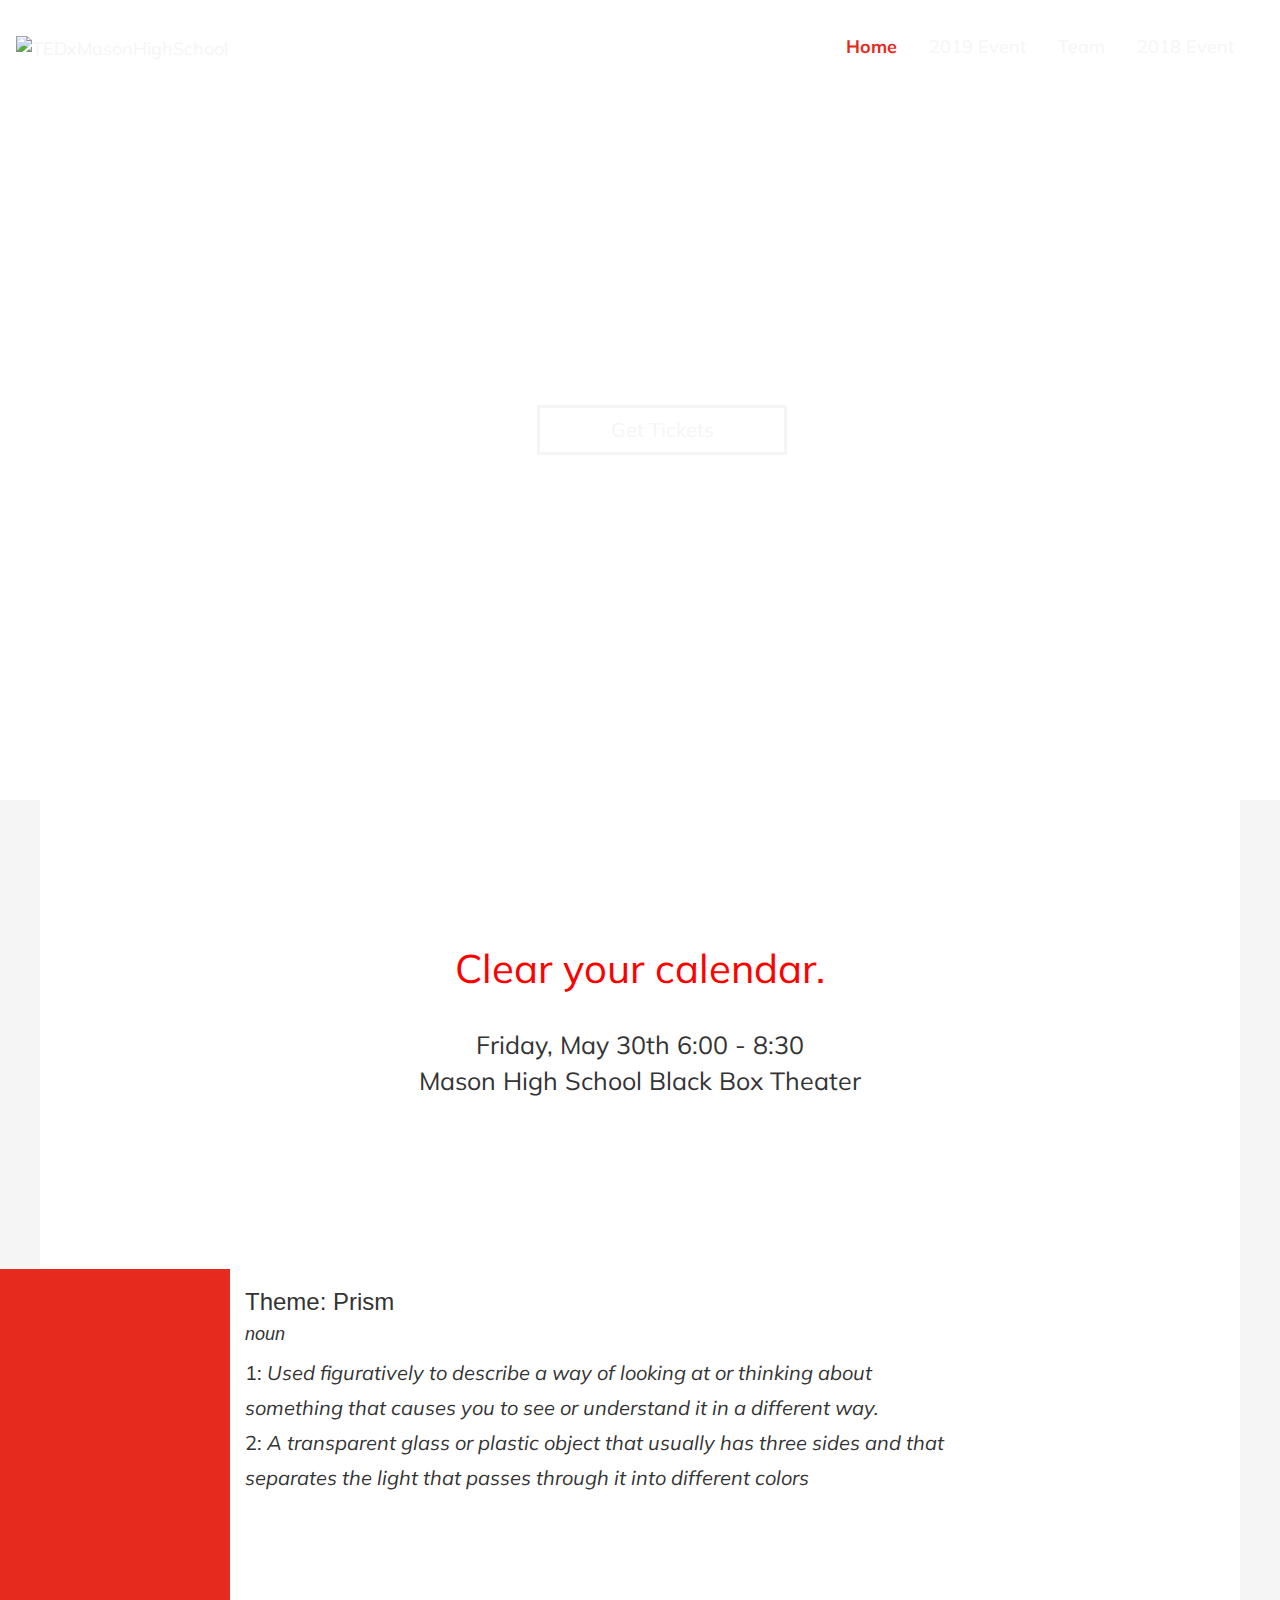
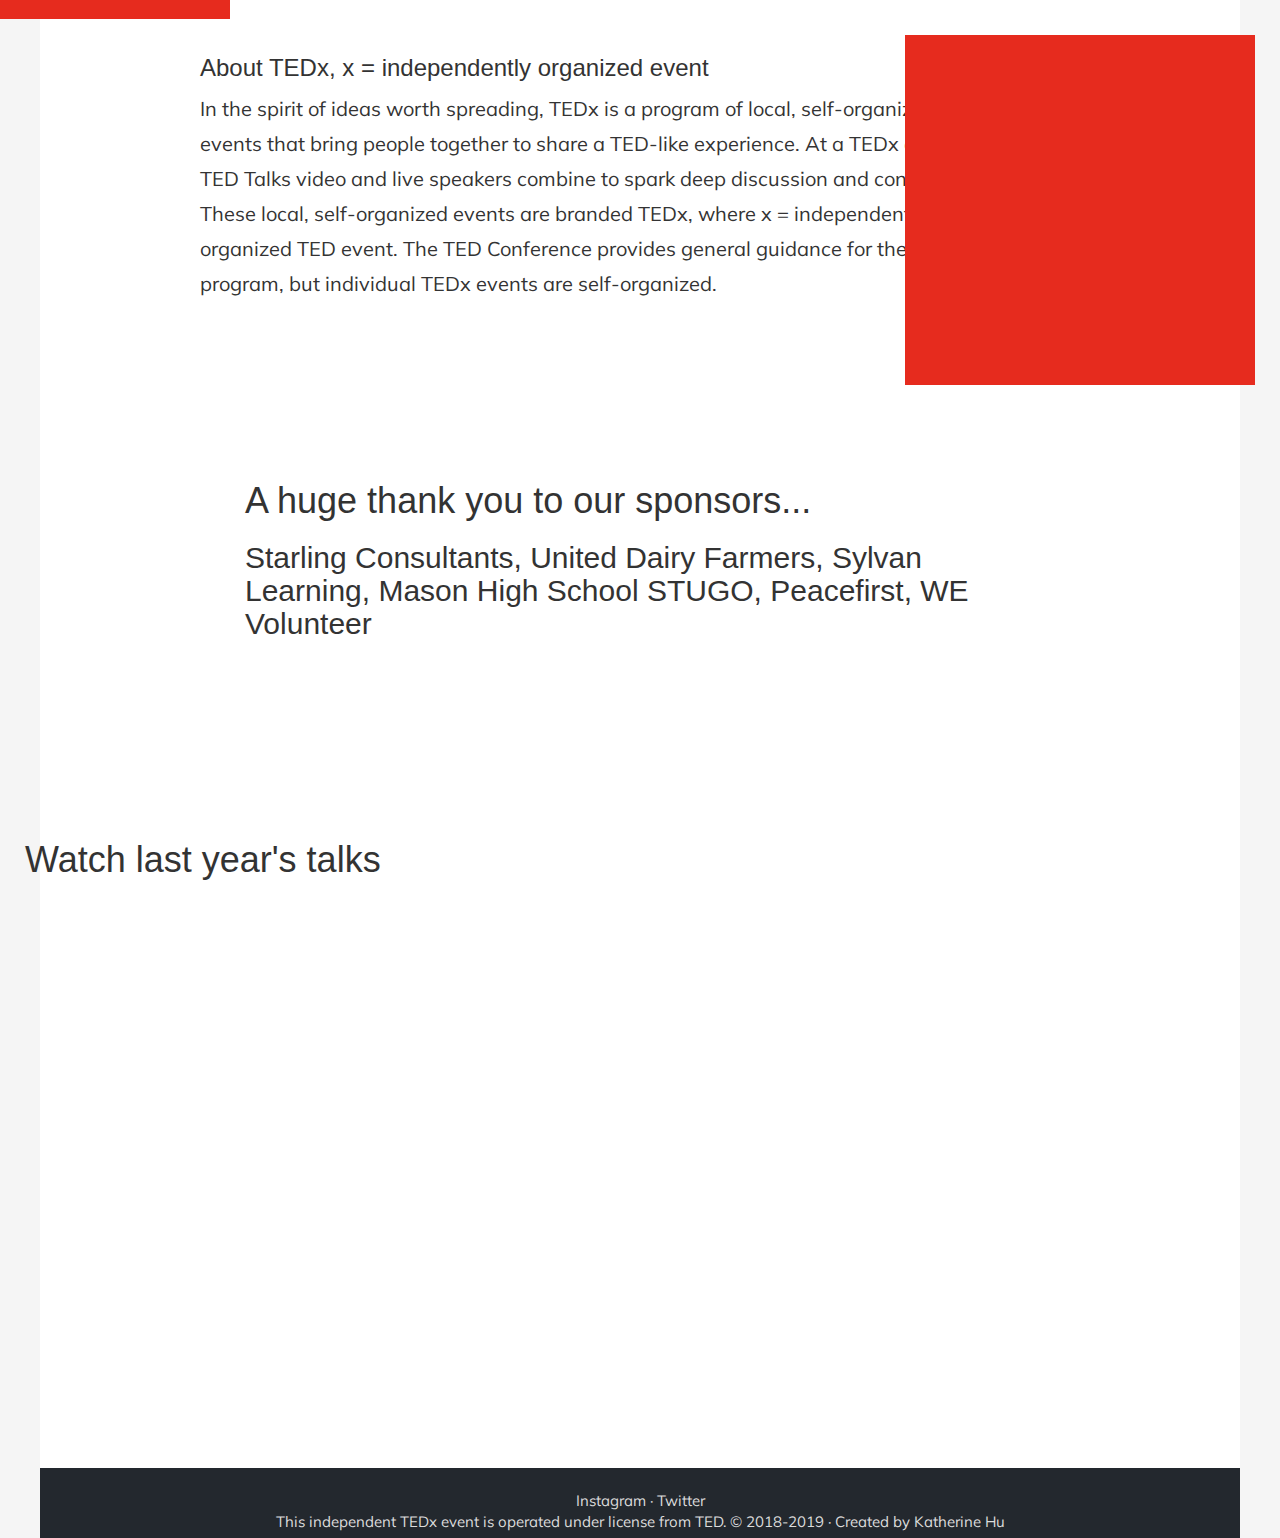
==== index.html @ f3375629 "Update index.html" ====
<!doctype html>
<html>
<head>
<style>
<link href="https://fonts.googleapis.com/css?family=Barlow&display=swap" rel="stylesheet">
</style>
<title>Tedx - Home</title>
<link rel="stylesheet" type="text/css" href="index.css">
<!-- Latest compiled and minified CSS -->
<link rel="stylesheet"
	href="https://maxcdn.bootstrapcdn.com/bootstrap/3.3.7/css/bootstrap.min.css">

<!-- jQuery library -->
<script
	src="https://ajax.googleapis.com/ajax/libs/jquery/3.1.1/jquery.min.js"></script>

<!-- Latest compiled JavaScript -->
<script
	src="https://maxcdn.bootstrapcdn.com/bootstrap/3.3.7/js/bootstrap.min.js"></script>

<!-- Bootstrap References -->
<link href="https://fonts.googleapis.com/css?family=Muli"
	rel="stylesheet">
</head>
<body>
	<header class="topBanner">
		<div class="topnav">
		<div id="Logo_div">
				<a id="Logo_link" title="TEDxMHS" href="index.html"> <img
					id="Logo_img"
					src="http://tedx.anthonygoddard.com/TEDxMasonHighSchool8.png"
					alt="TEDxMasonHighSchool" class="Logo"></a>
			</div>
      <div class="navarea">
			<a class="active" href="index.html">Home</a>
         <a href="Speakers.html">2019 Event</a> <a href="Team.html">Team</a>
			<a href="2018Event.html">2018 Event</a>
		</div>
		<div class="wrapper">
      <form action="https://www.eventbrite.com/e/tedxmasonhighschool-tickets-55738188422">
			<button class="button">Get Tickets</button>
      </form>
		</div>
        <div class = "bannerWord"></div>   
</div>
	</header>
  <div class = "borderdesign">
	<div class="container -line-bottom" >
		<div class="h1Edit" style="color: red;">Clear your calendar.</div>
		<div class="pEdit">
			Friday,
			May 30th 6:00 - 8:30
			<br> Mason High School Black Box Theater
		</div>
    	</div>

<div class="row">
			<div class="col-md-2">
        <div class="title-bar"></div>
      </div>
			<div class="col-md-10">
       <div class="h3">
	Theme: Prism
        </div>
        <h4 style = ""><i>noun</i></h4>
	  <div class="p2" style="">
           1: <i>Used figuratively to describe a way of looking at or thinking about<br>something that causes you to see or understand it in a different way.</i><br>
           2: <i>A transparent glass or plastic object that usually has three sides and that<br>separates the light that passes through it into different colors</i><br>
          </div>
			</div>
		</div>

<div class="row" style= "padding-top: 100px; padding-left: 160px">		
	<div class="col-md-10" ">
               <div class="h3">
		About TEDx, x = independently organized event
      	       </div>
		<div class="p2">
          		In the spirit of ideas worth spreading, TEDx is a program of local, self-organized<br>events that bring people together to share a TED-like experience. At a TEDx event, <br>TED Talks video and live speakers combine to spark deep discussion and connection. <br>These local, self-organized events are branded TEDx, where x = independently <br>organized TED event. The TED Conference provides general guidance for the TEDx <br>program, but individual TEDx events are self-organized. 
        	</div>
	</div>
      <div class="col-md-2">
	      	        <div class="title-bar"></div>
      </div>
      </div>
	  
<div class="container -line-bottom">

</div>
<div class="row">
	<div class="col-md-2"></div>
		<div class="col-md-8" style= "font-color: black;" >
	<h1 > A huge thank you to our sponsors...</h1>
	<h2> Starling Consultants, United Dairy Farmers, Sylvan Learning, Mason High School STUGO, Peacefirst, WE Volunteer<h2> 						     
	</div>

	<div class="col-md-2"></div>

</div>

<div class="row">
	<div class="col-md-10" style="padding-left: 80px">
	
	</div>
	
<div class="container -line-bottom">
				       </div>

  <div class = "h1" style = "align: center;"> Watch last year's talks</div>
		<iframe width = "701" height="394" style="margin: 60px;";
			src="https://www.youtube.com/embed/videoseries?list=PLR4eBtMYNE-hTtVqKCa55u1jIOIyv_rPk" frameborder="0" allow="accelerometer; autoplay; encrypted-media; gyroscope; picture-in-picture"
			allowfullscreen></iframe>

		</div>

<div class = "footer">
<br>
<a href="https://www.instagram.com/p/BtJtAAVAuds/">Instagram</a>  · <a href="https://twitter.com/tedxmasonhs?lang=en">Twitter</a> 
<br>
This independent TEDx event is operated under license from TED.
© 2018-2019 · Created by Katherine Hu  </div>
</body>
</html>
---- index.css ----
body {
font-family: 'Muli', sans-serif;
   font-size: 20px;
  }
 
hr{
 font-family: 'Muli', sans-serif;

    border: none;
    height: 4px;
    color: 23282E;
    background-color: 1D1F20;
    margin-top: 50px;
    margin-bottom: 50px;

}
hr2{
font-family: 'Muli', sans-serif;
    border: none;
    height: 4px;
    color: 23282E;
    background-color: 23282E;
    margin: 50px;
}
h1{
 font-family: 'Muli', sans-serif;
}

h3{
font-family: 'Muli', sans-serif;
  padding-top:90px;
  padding-left:40px;
  font-size: 30px;
 

}
.h1Edit {
font-family: 'Muli', sans-serif;
  font-size: 40px;
  text-align: center;
  padding-top: 80px;
 
  color: 1D1F20

}

.pEdit{
font-family: 'Muli', sans-serif;
  font-size: 25px;
  text-align: center;
  padding: 30px;
  margin-bottom: 80px;
  color: 1D1F20
}
.footer{
font-family: 'Muli', sans-serif;
  font-size: 15px;
  background-color:#23282E;
  height: 70px;
  width: 100%;
  margin-top: 60px;
  color:gainsboro;
  text-align: center;
}
a {
  color: gainsboro;
}
a:link {
  color: gainsboro;
  text-decoration: none;
}

a:visited {
  color: gainsboro;
  text-decoration: none;
}
.button{
  border-radius: 0px;
font-family: 'Muli', sans-serif;
  font-size: 20px;
  background-color: Transparent;
  width: 250px;
  height: 50px;
  border: 3px solid whitesmoke;
  color: whitesmoke;
  text-align: center;
  text-decoration: none;
  display: inline-block;
  cursor: pointer;
  position: absolute;
  top: 45%;
  }
  .wrapper {
    text-align: center;
}
  .button:hover 
{
 font-family: 'Muli', sans-serif;

  background-color:white;
  color:black;
  border:0px;
}
.navarea{
    float:right;
 font-family: 'Muli', sans-serif;

    margin-right: 30px;
}
 /* Add a black background color to the top navigation */
 .topnav {
  font-family: 'Muli', sans-serif;
     padding-top: 20px;
     overflow: hidden;
     text-decoration: none;
 }
 
 /* Style the links inside the navigation bar */
 .topnav a {
  font-family: 'Muli', sans-serif;
     float: left;
     color: whitesmoke;
     text-align: center;
     padding: 14px 16px;
     text-decoration: none;
     font-size: 18px;
font-family: 'Muli', sans-serif;
   }
 
 /* Change the color of links on hover */
 .topnav a:hover {
  font-family: 'Muli', sans-serif;
     color: red;
     text-decoration: none;

 }
 
 /* Add a color to the active/current link */
 .topnav a.active {
  
  font-family: 'Muli', sans-serif;
     color:#e62b1e;
       font-weight: bold;


 }
.img2018Logo {
    height: 210px;
    width: 210px;
    padding-left: 20px;
}
.Logo {
    height: 77px;
    width: 300px;
 }

div.polaroid {
 font-family: 'Muli', sans-serif;
  width: 250px;
  height: 250px;
  display: block;
  margin-left: auto;
  margin-right: auto;
}
.container.-line-bottom{
  position:relative;
  left: 0;
  right: 0;
  padding-top: 60px;
  padding-bottom: 60px;
  width: 100%;
  text-align: center;
}

.title-bar{
 font-family: 'Muli', sans-serif;
  margin-right: 0px;
  padding: 0px;
  content:"";
  display:block;
  position:absolute;
  height:350px;
  width:350px;
  background-color:#e62b1e;
  top:0;
  right:0;
}

.container {
  text-align: center;
}
.borderdesign{
  border-left: 40px solid whitesmoke;
  border-right: 40px solid whitesmoke;
}
* {
  box-sizing: border-box;
}
mark{
    background-color:whitesmoke;

}
mark:hover {
  background-color:#e62b1e;
}
p {
    word-break: break-all;
    white-space: normal;
font-family: 'Muli', sans-serif;
    font-size: 15px;
    text-align: center;

}
.p2 {
    word-break:normal;
    white-space: normal;
font-family: 'Muli', sans-serif;
    font-size: 20px;
    line-height: 35px;
    text-align: left;
}
.p3 {
    word-break:normal;
    white-space: normal;
font-family: 'Muli', sans-serif;
    font-size: 15px;
    line-height: 25px;
    text-align: left;
}
.p4{
    word-break: break-all;
    white-space: normal;
font-family: 'Muli', sans-serif;
    font-size: 20px;
    text-align: center;
}
.h2edit{
font-family: 'Muli', sans-serif;
    font-size: 25px;
    text-align: center;
}
.topBanner{
 font-family: 'Muli', sans-serif;
  background-size: cover;
  height: 800px;
  background-image: url("WebHeader\\khaula2.jpeg");
}
.topBannerShort{
 font-family: 'Muli', sans-serif;
  background-size: cover;
  height: 496px;
  background-attachment: fixed;
  background-position: center;
  background-repeat: no-repeat;
}
.brickback{
  background-size: cover;
  height: 800px;
  background-image: url("2019Speakers\\brick.png");
}
.row{
  margin-bottom:40px;
}
.row2{
  height: 100%;
}
.bannerWord{
  top: 30%;
  left: 45%;
  position: absolute;
  color: whitesmoke;
  font-size: 50px;
font-family: 'Muli', sans-serif;

 text-align: center;
}
.bannerWordHome{
  top: 30%;
  left:0%;
  position: absolute;
  color: whitesmoke;
  font-size: 50px;
font-family: 'Muli', sans-serif;
  text-align: left;
}

.columns.eight {
    width: 66.66667%;
}
.row2{
  display: block;
    margin: 0 auto;
    max-width: 1024px;
    overflow: hidden;
}
.profile .name {
 font-family: 'Muli', sans-serif;
    color: #e74c3c;
    font-weight: bold;
    font-size: 13pt;
    display: block;
    line-height: 110%;
    border-bottom: 1px dotted #999;
    margin-bottom: 7px;
}
.profile .bio {
 font-family: 'Muli', sans-serif;
    font-size: 11pt;
    line-height: 110%;
}

.sponsors {
 font-family: 'Muli', sans-serif;
  width: 500px;
  height: 500px;
  display: block;
  margin-left: 100px;
  margin-right: 100px; 
}



.redback{
 background-color: red;
 background-size: cover;
}
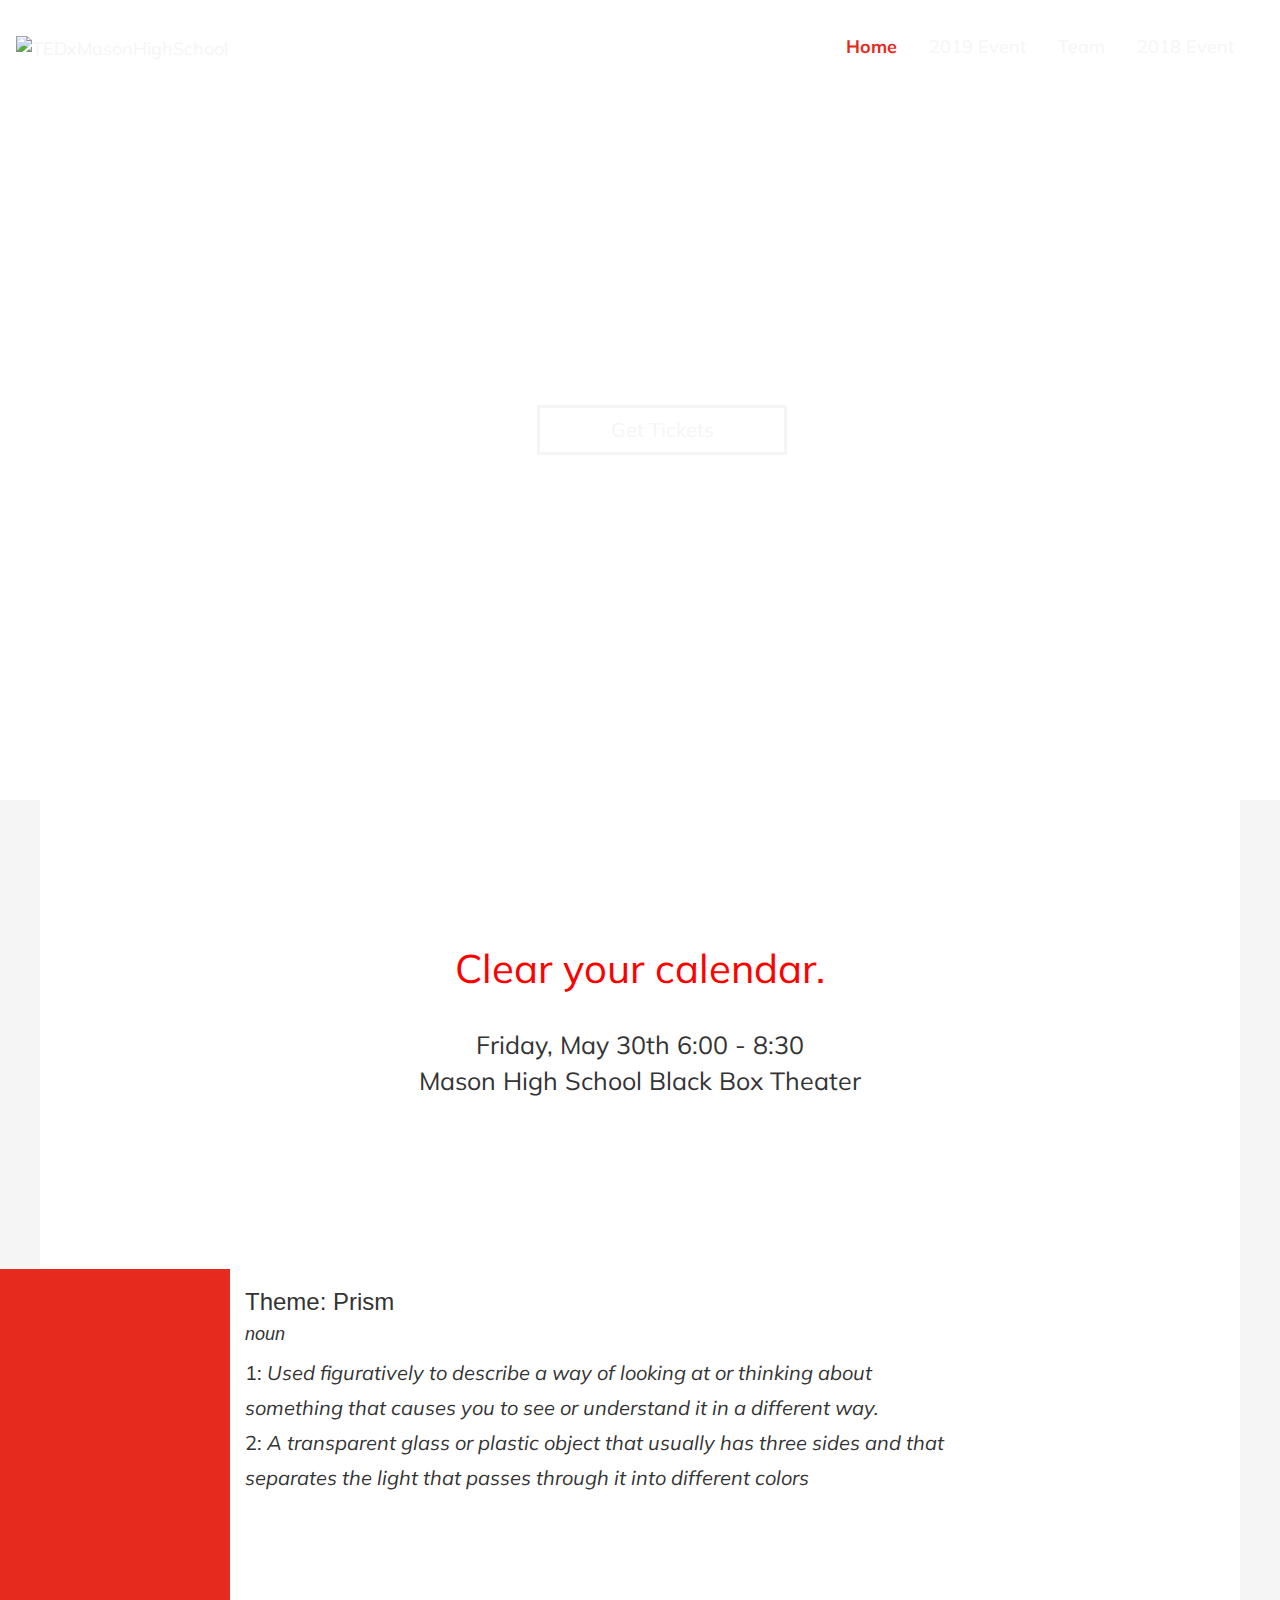
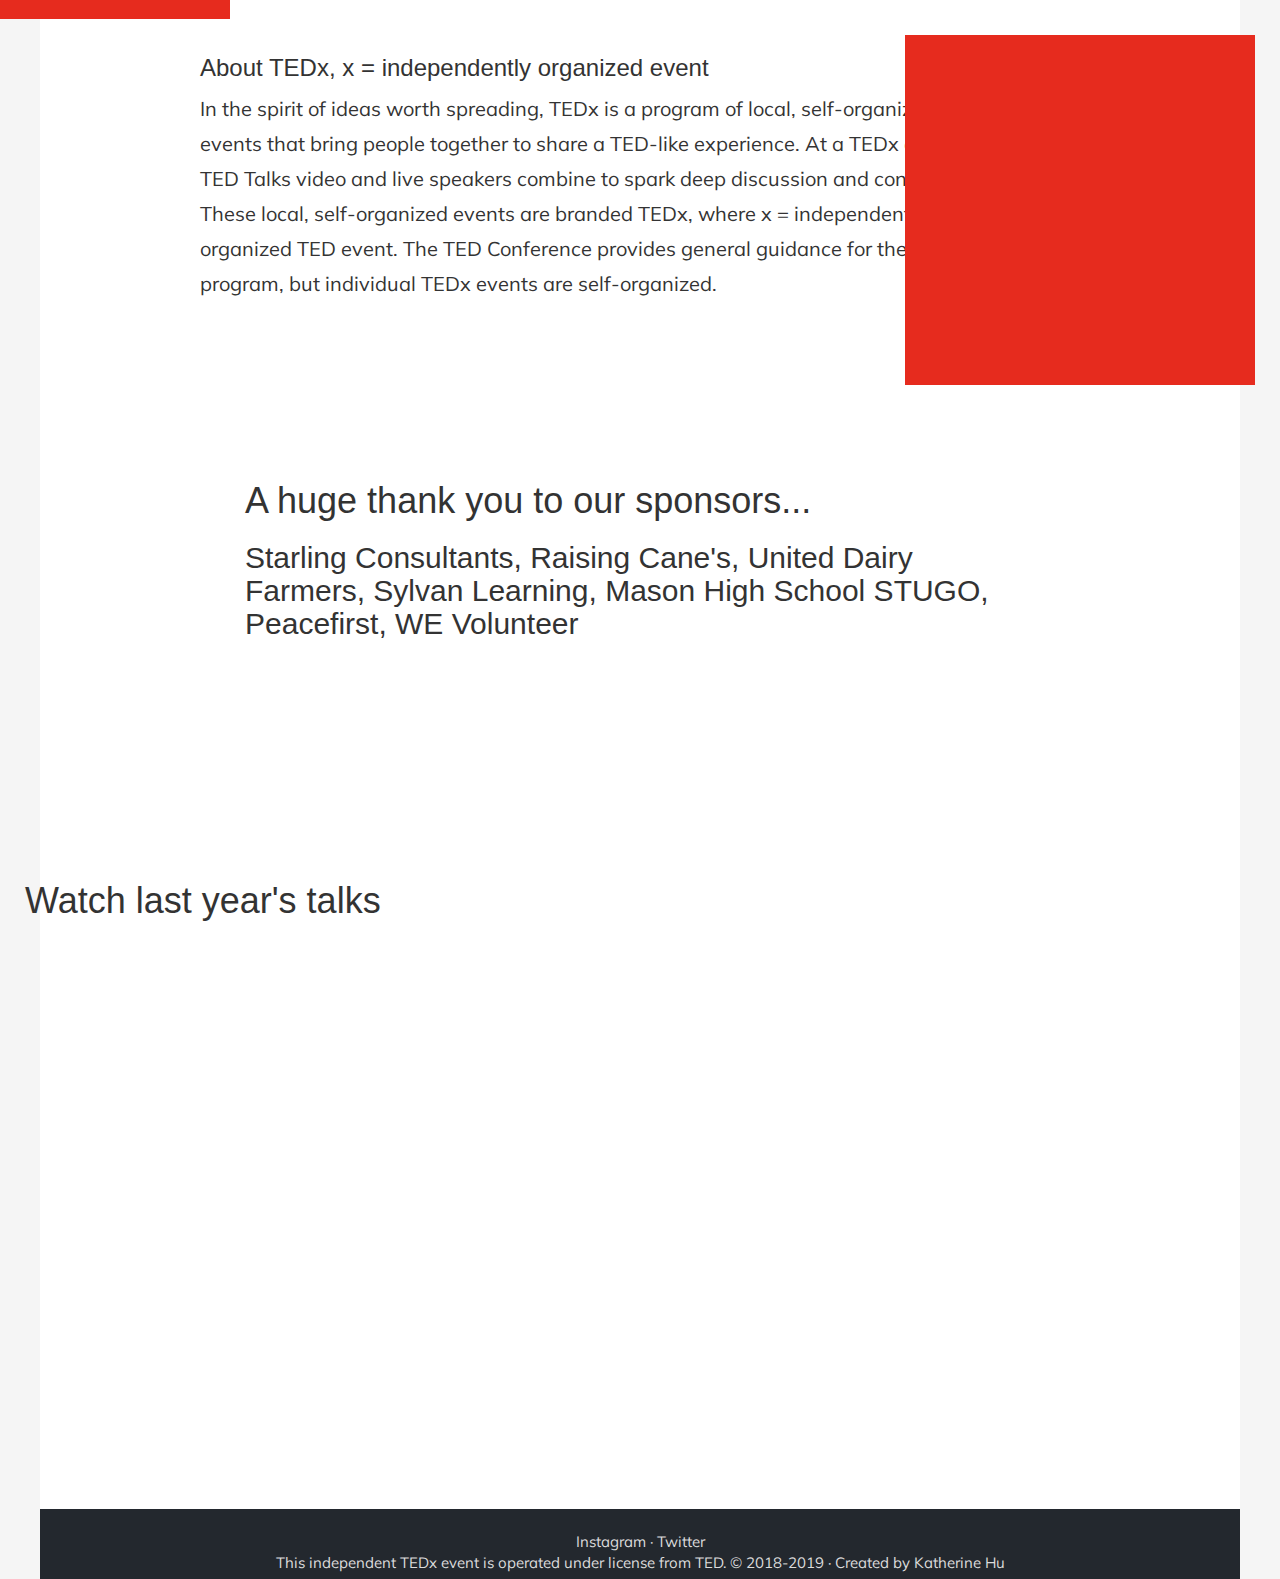
==== commit c5c215fd: "Update index.html" ====
--- a/index.html
+++ b/index.html
@@ -91,7 +91,10 @@
 	<div class="col-md-2"></div>
 		<div class="col-md-8" style= "font-color: black;" >
 	<h1 > A huge thank you to our sponsors...</h1>
-	<h2> Starling Consultants, United Dairy Farmers, Sylvan Learning, Mason High School STUGO, Peacefirst, WE Volunteer<h2> 						     
+	<h2> Starling Consultants, Raising Cane's, United Dairy Farmers, Sylvan Learning, Mason High School STUGO, Peacefirst, WE Volunteer<h2> 						     
+	</div>
+	<div class="row">
+			
 	</div>
 
 	<div class="col-md-2"></div>
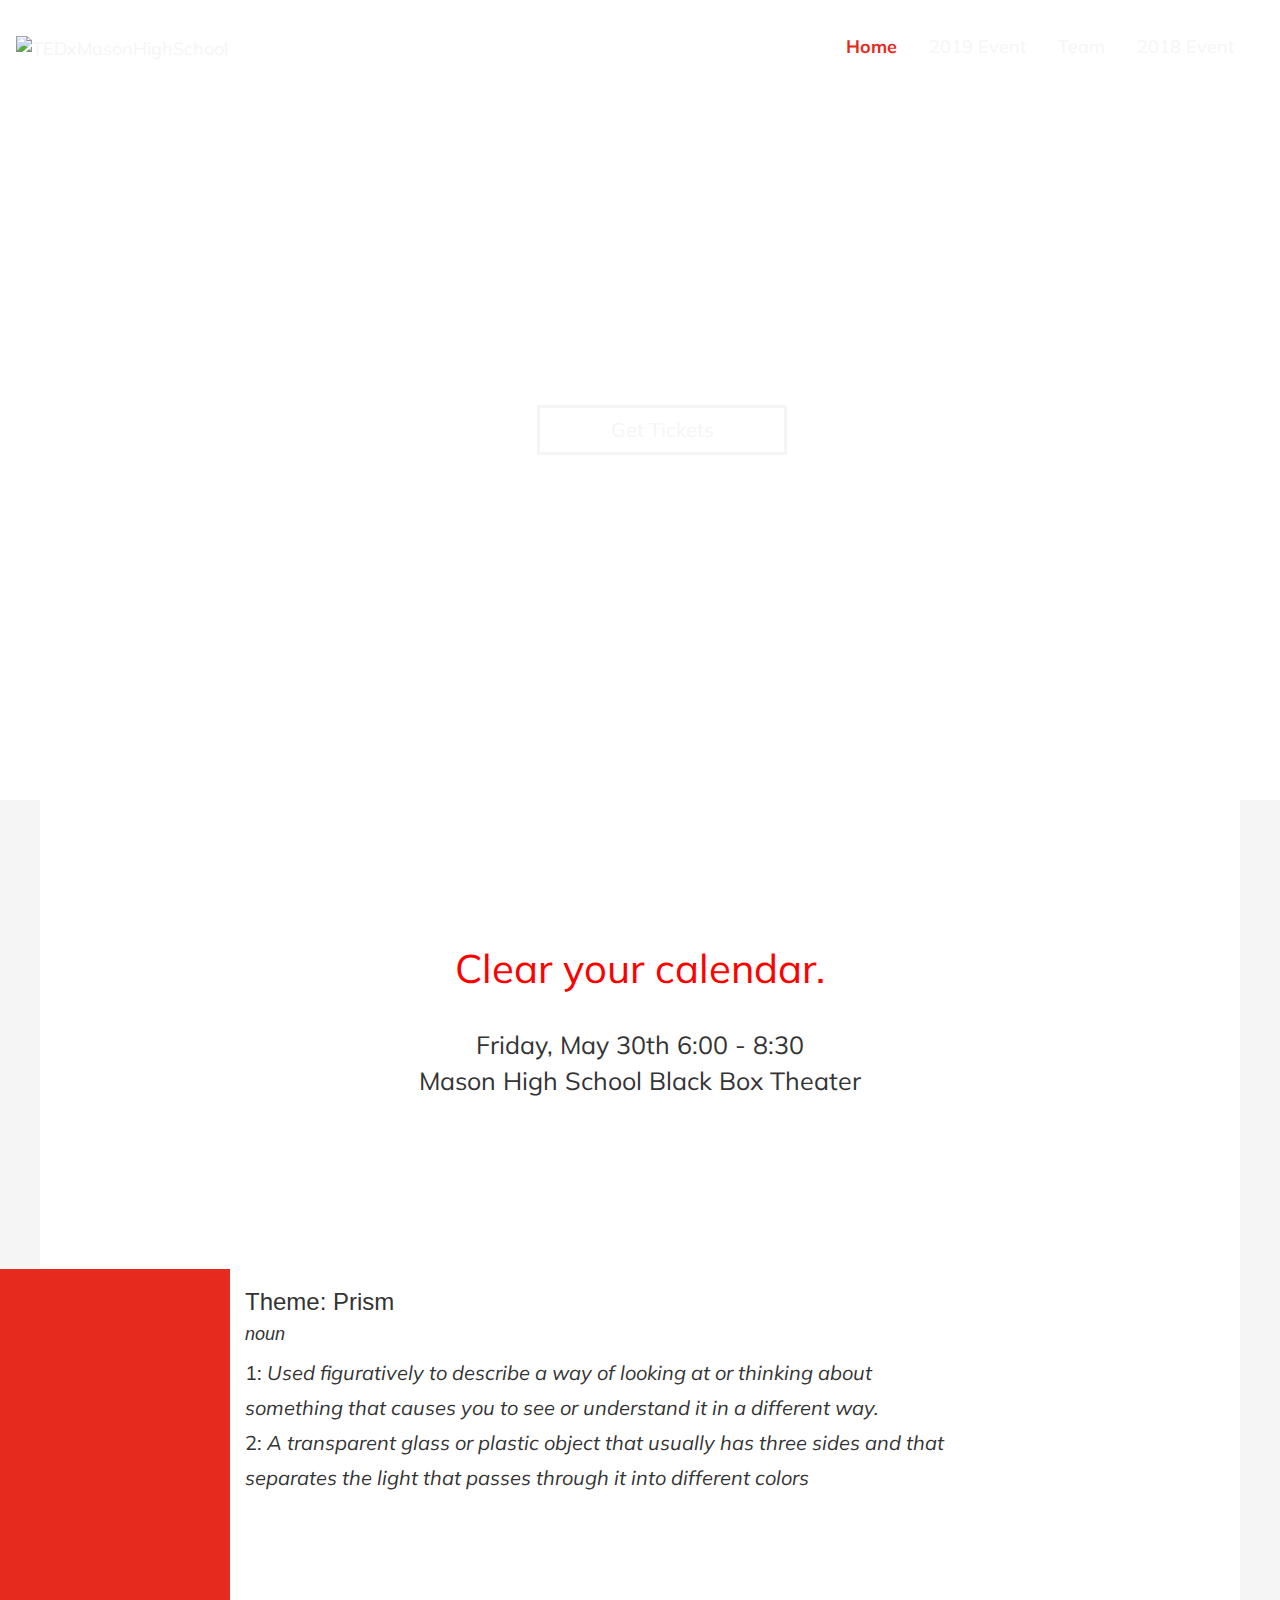
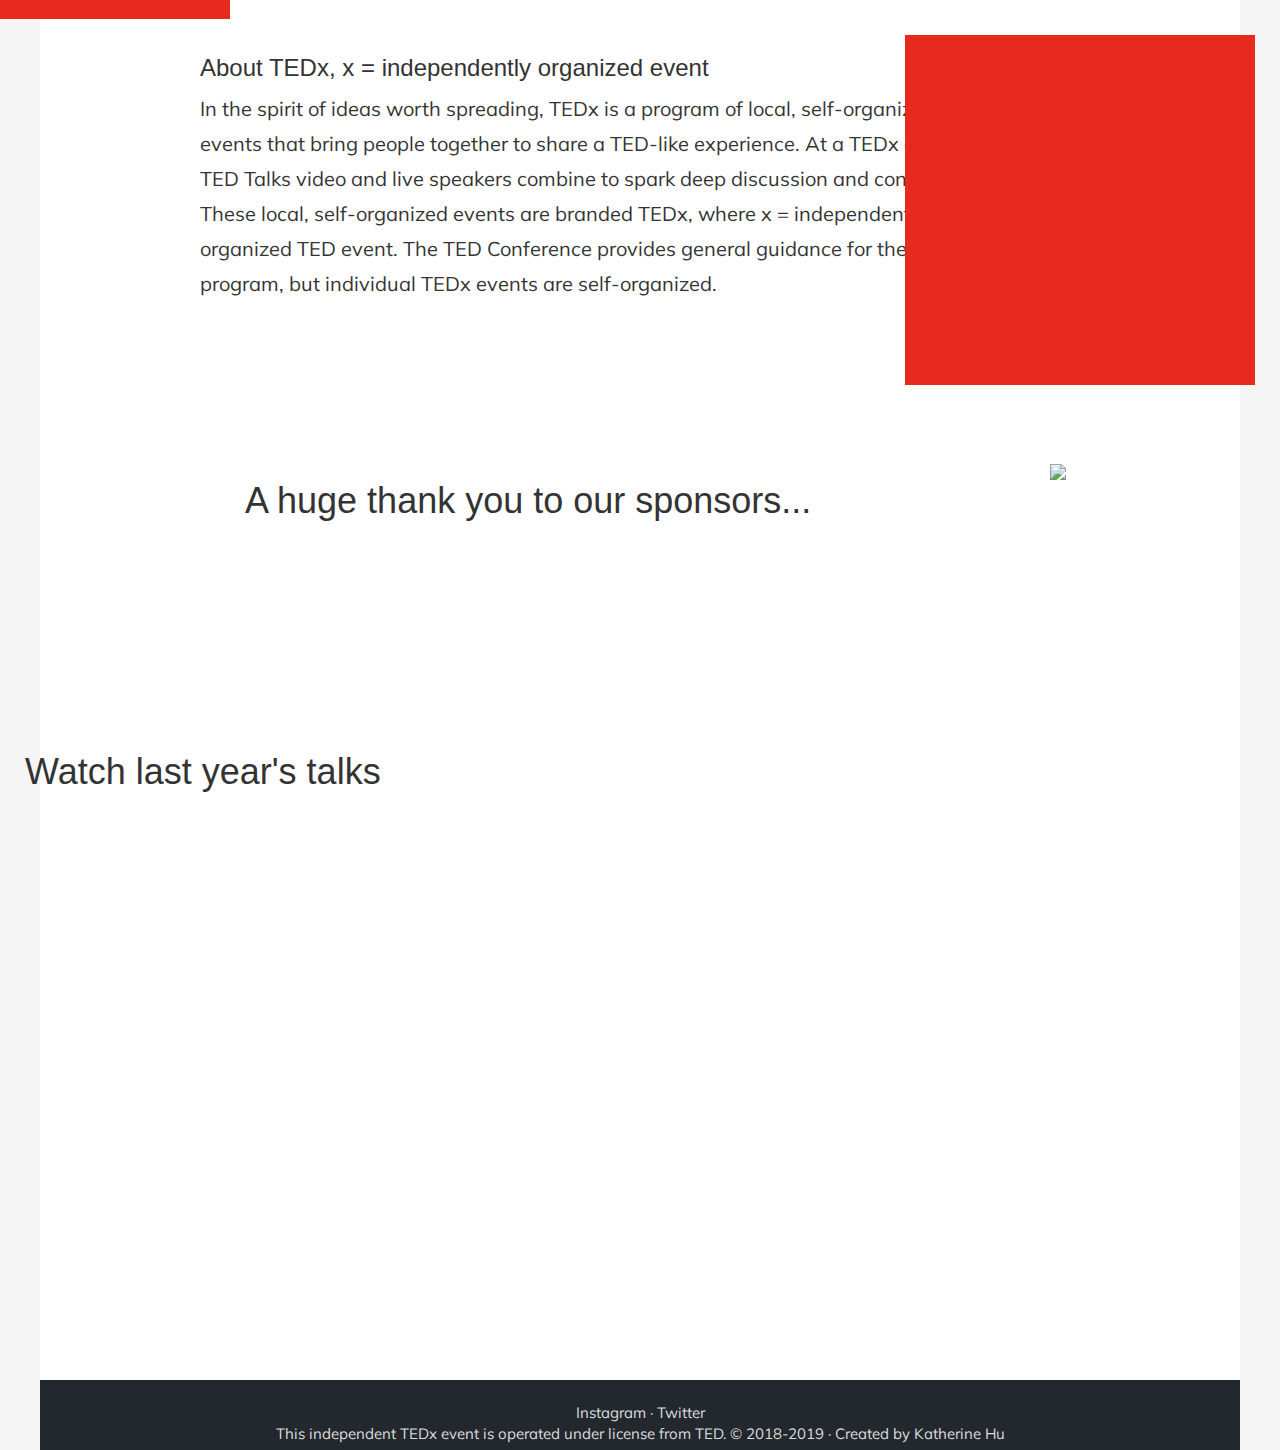
==== commit 5294170b: "Update index.html" ====
--- a/index.html
+++ b/index.html
@@ -91,10 +91,9 @@
 	<div class="col-md-2"></div>
 		<div class="col-md-8" style= "font-color: black;" >
 	<h1 > A huge thank you to our sponsors...</h1>
-	<h2> Starling Consultants, Raising Cane's, United Dairy Farmers, Sylvan Learning, Mason High School STUGO, Peacefirst, WE Volunteer<h2> 						     
 	</div>
 	<div class="row">
-			
+		<img src = "2019Speakers\\sponsors.png">	
 	</div>
 
 	<div class="col-md-2"></div>
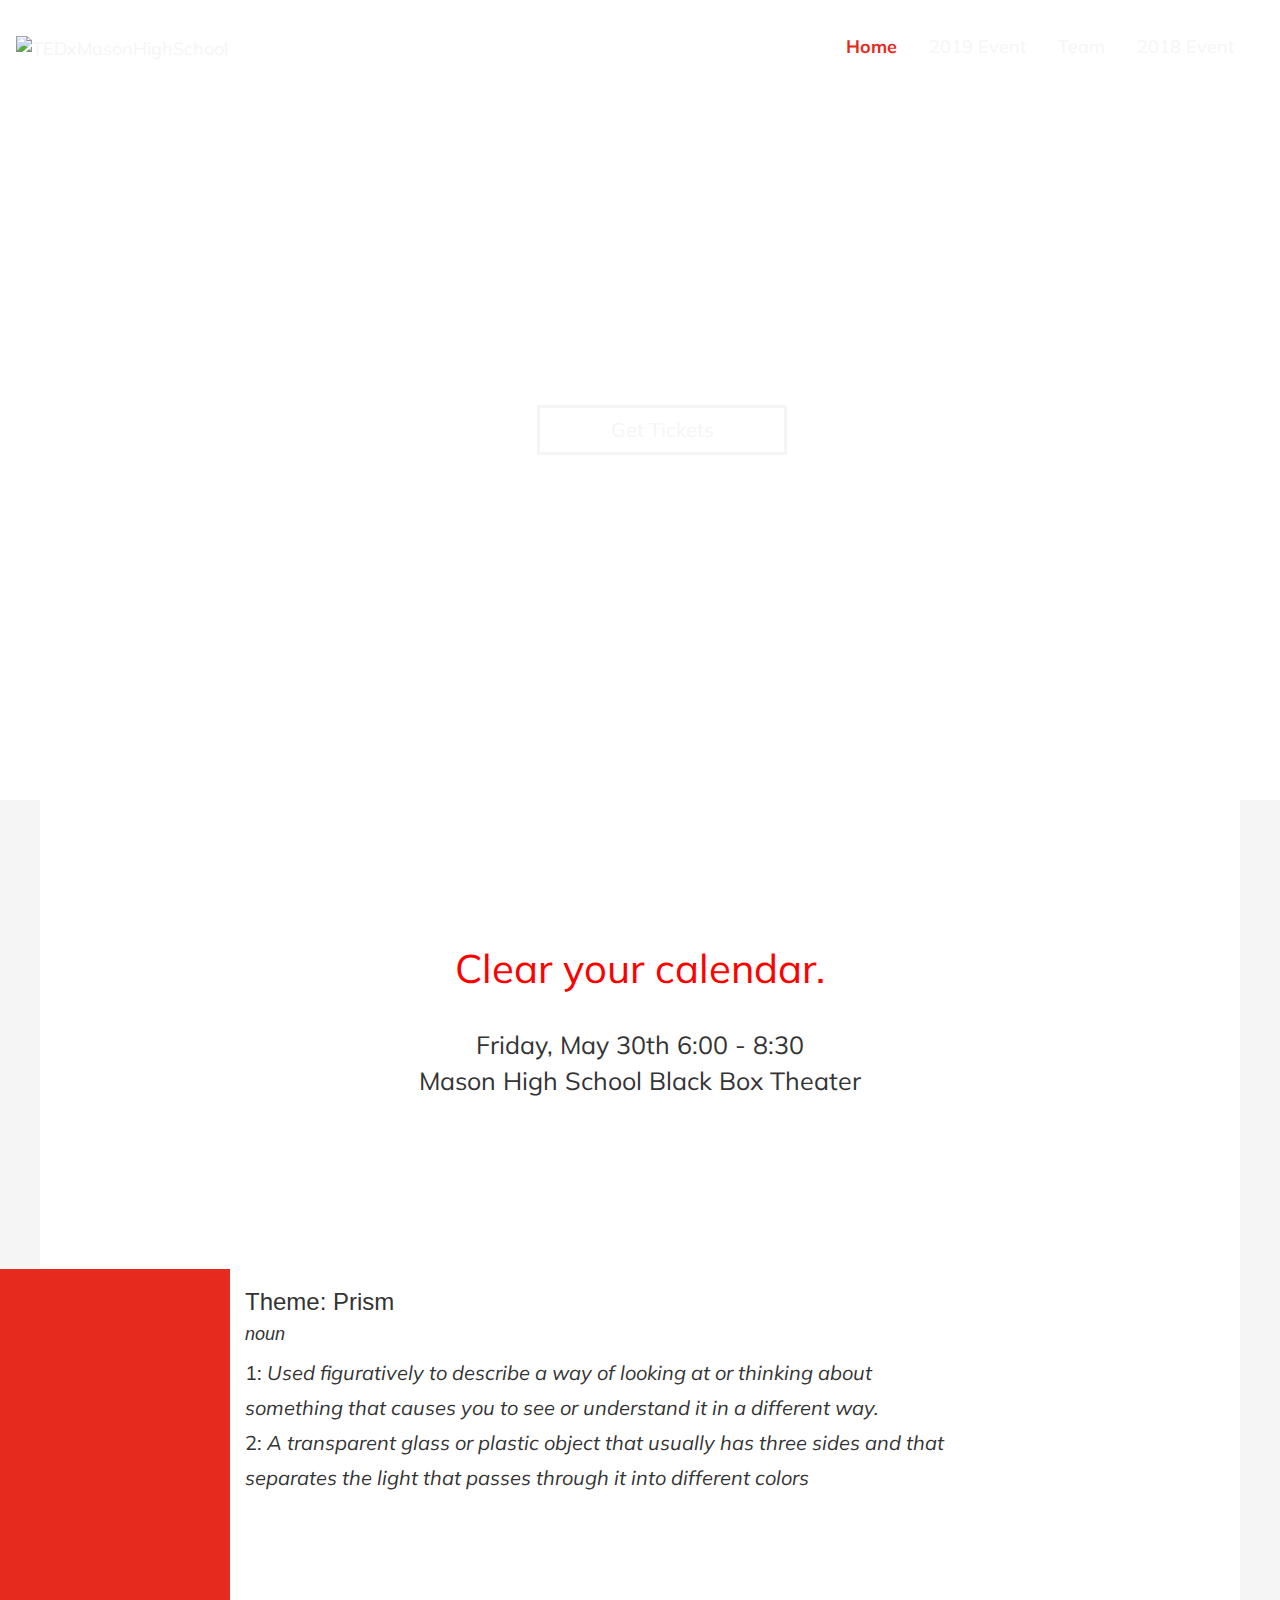
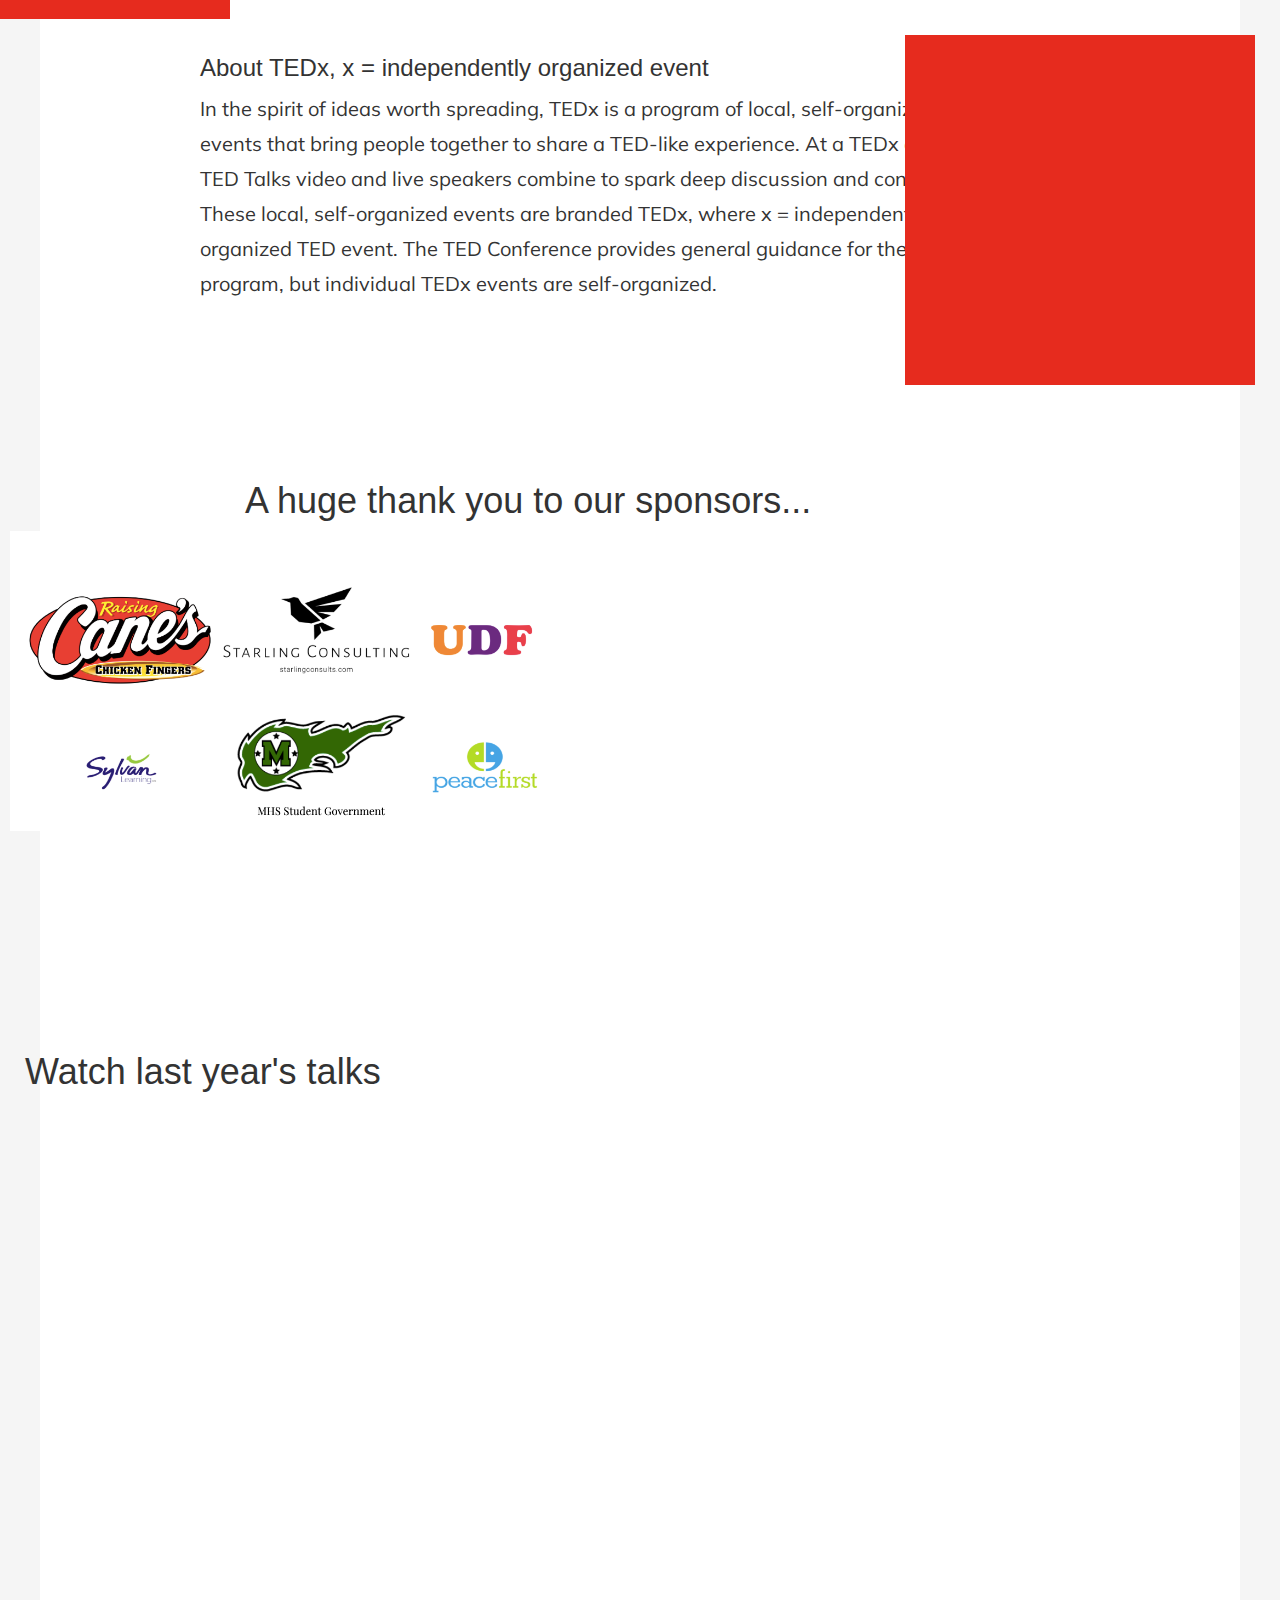
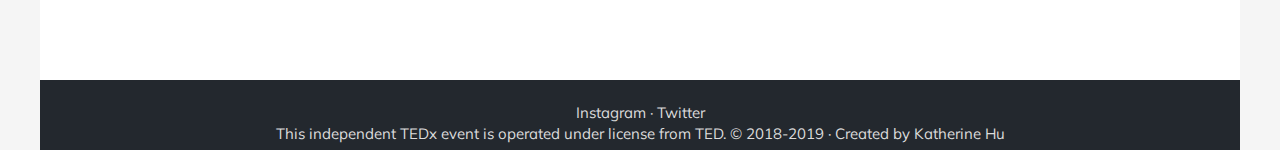
==== commit b0481abb: "Update index.html" ====
--- a/index.html
+++ b/index.html
@@ -93,8 +93,12 @@
 	<h1 > A huge thank you to our sponsors...</h1>
 	</div>
 	<div class="row">
-		<img src = "2019Speakers\\sponsors.png">	
+		<div class="sponsor">
+
+		<img src= "2019Speakers\\sponsor.png" style="height: 300px">	
 	</div>
+	</div>
+
 
 	<div class="col-md-2"></div>
 
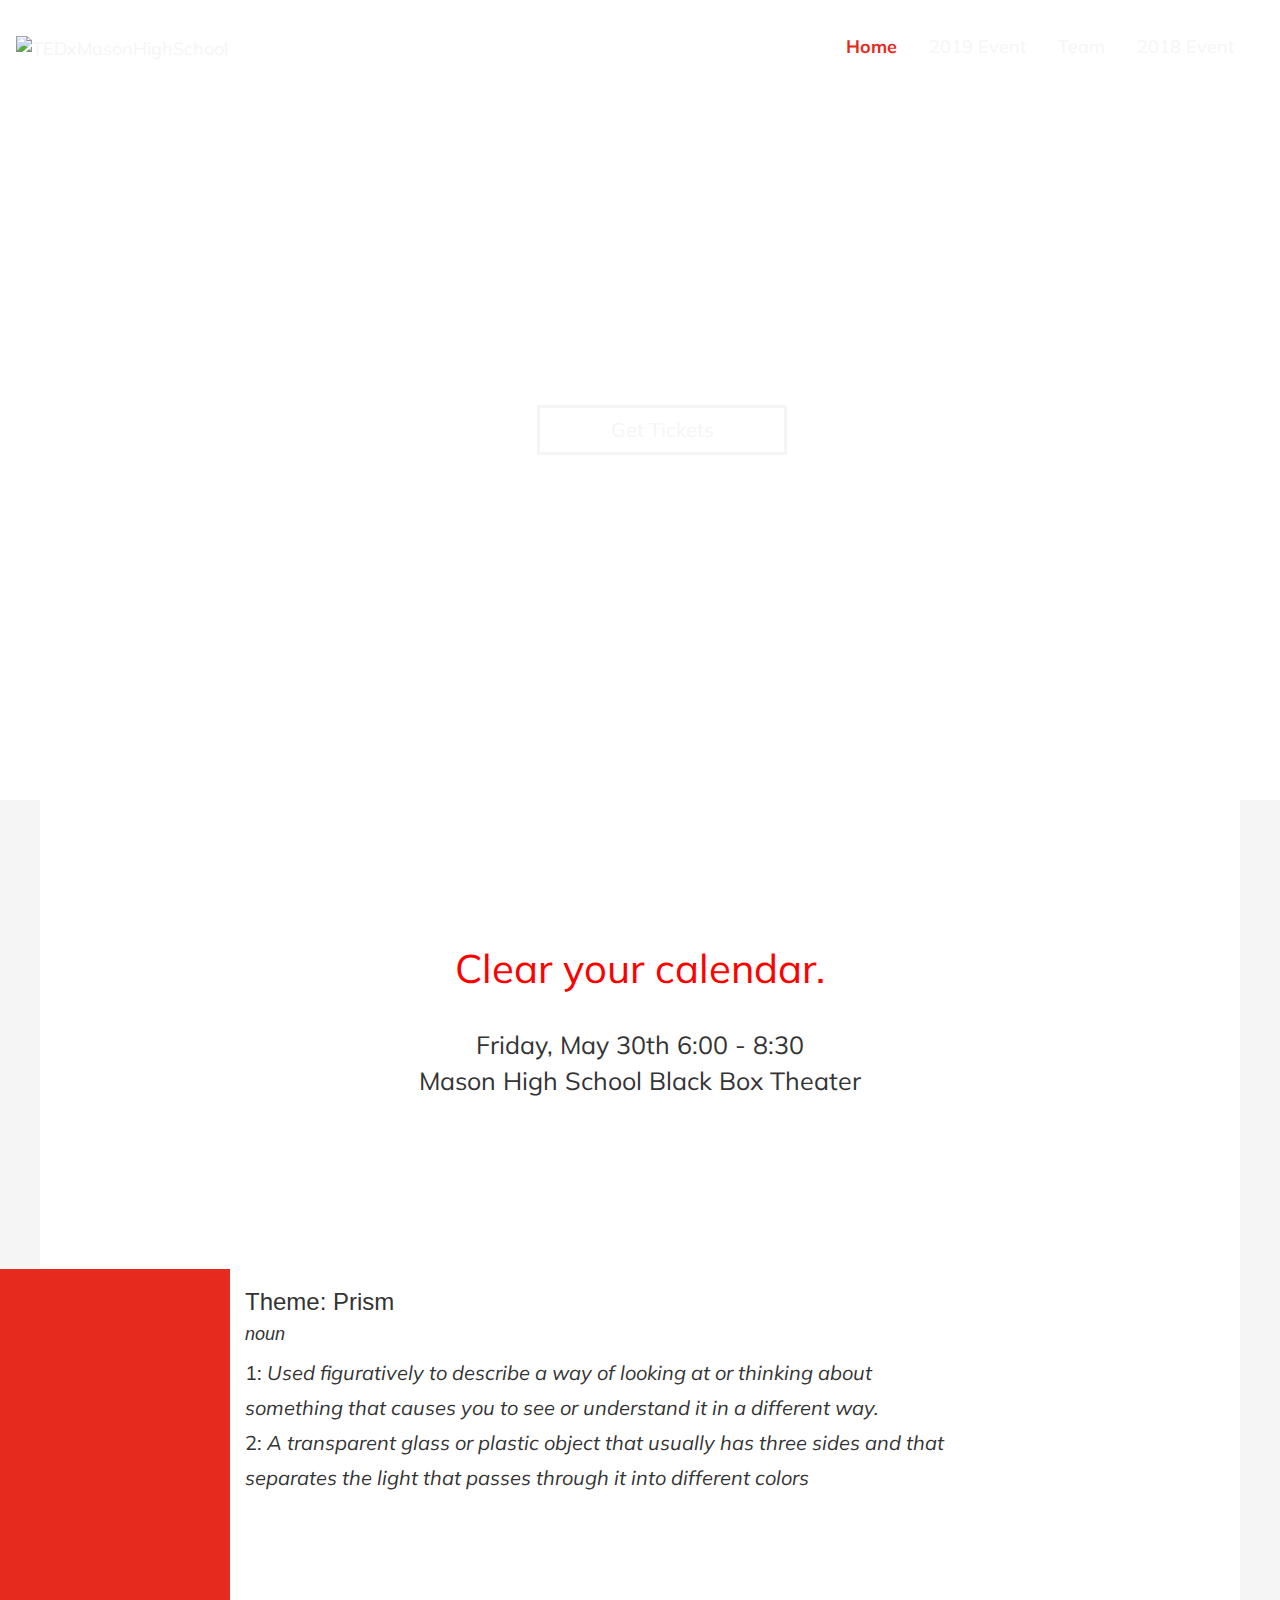
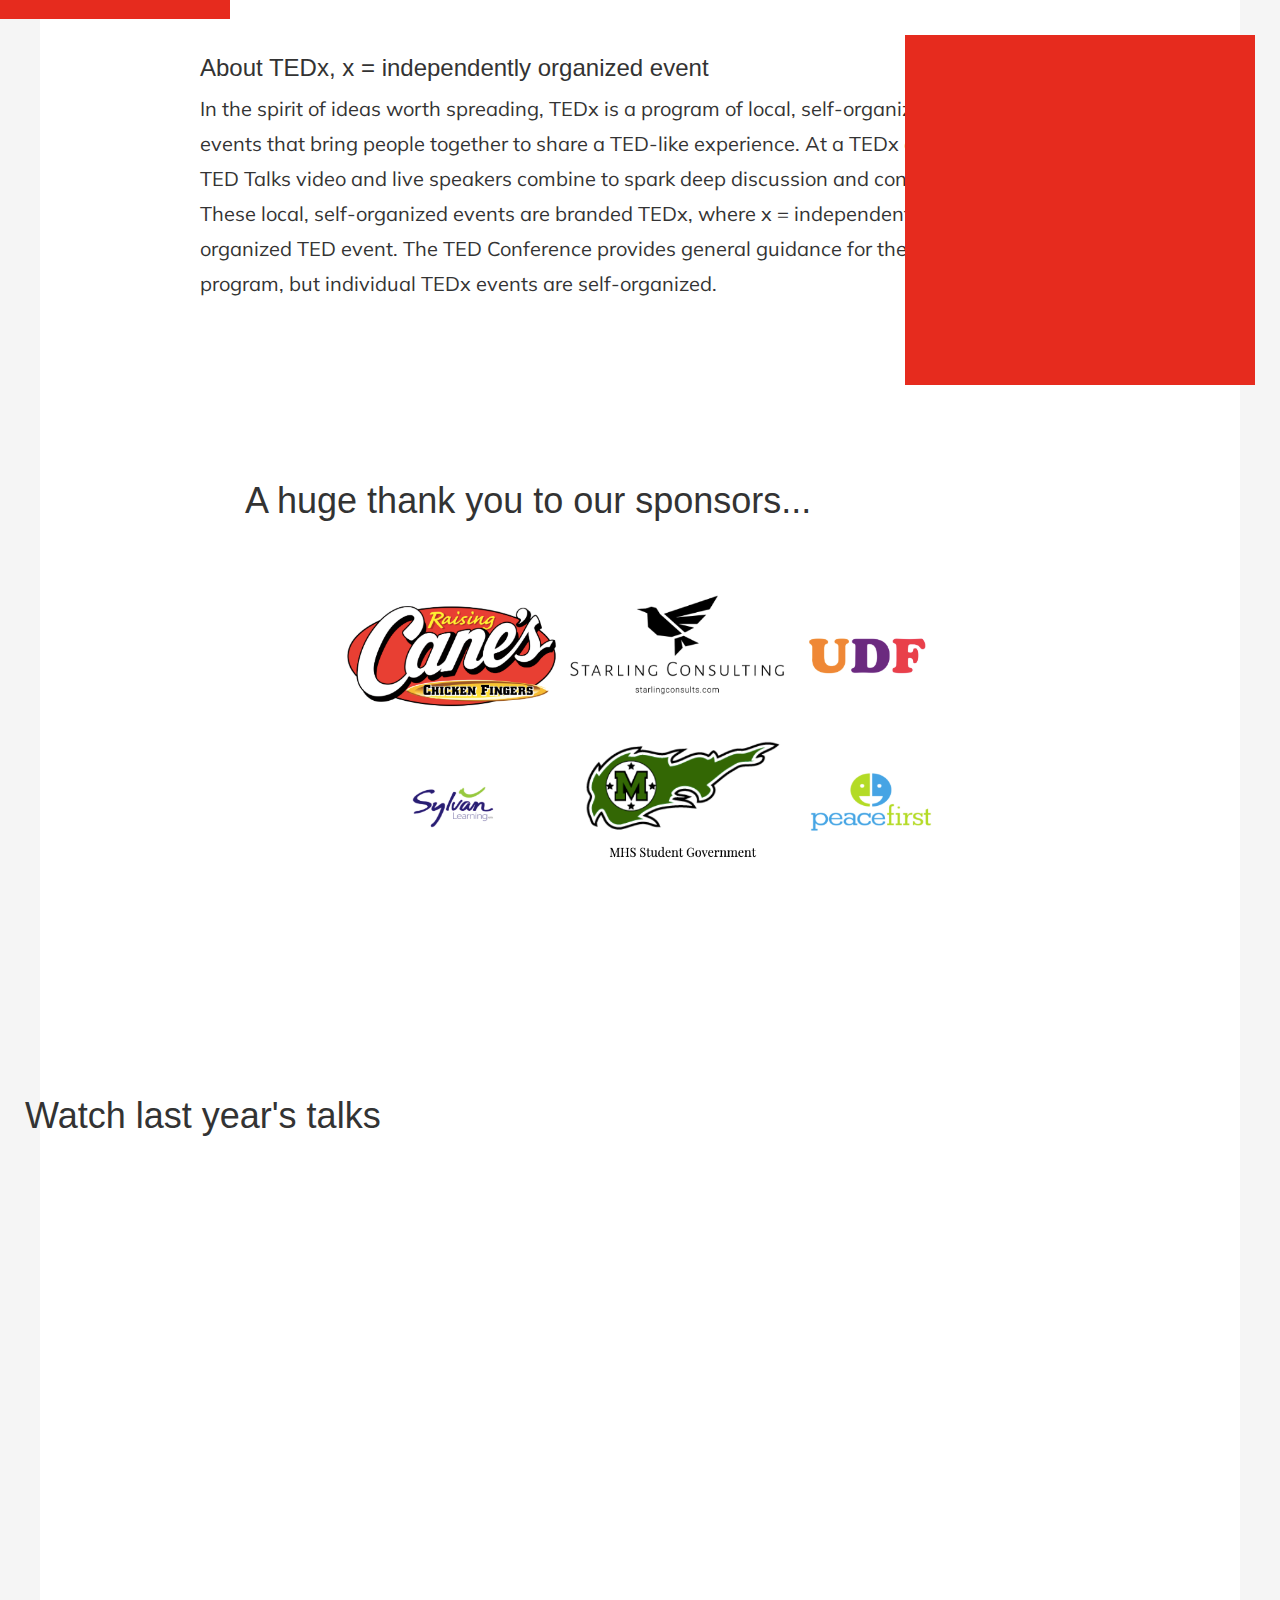
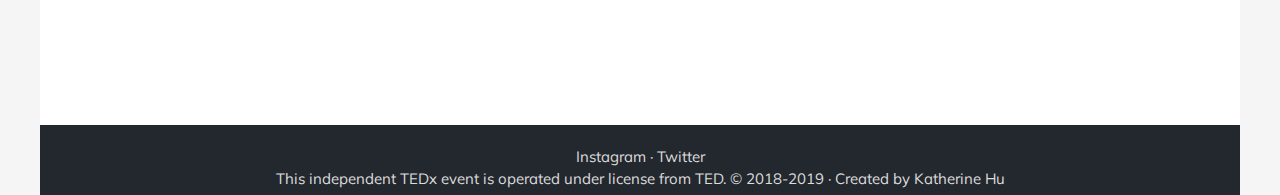
==== commit 1c3672d5: "Update index.html" ====
--- a/index.html
+++ b/index.html
@@ -95,7 +95,11 @@
 	<div class="row">
 		<div class="sponsor">
 
-		<img src= "2019Speakers\\sponsor.png" style="height: 300px">	
+		<img src= "2019Speakers\\sponsor.png" style=" 
+ display: block;
+  margin-left: auto;
+  margin-right: auto;
+  width: 50%;">	
 	</div>
 	</div>
 
--- a/index.css
+++ b/index.css
@@ -316,6 +316,10 @@
   display: block;
   margin-left: 100px;
   margin-right: 100px; 
+ display: block;
+  margin-left: auto;
+  margin-right: auto;
+  width: 50%;
 }
 
 
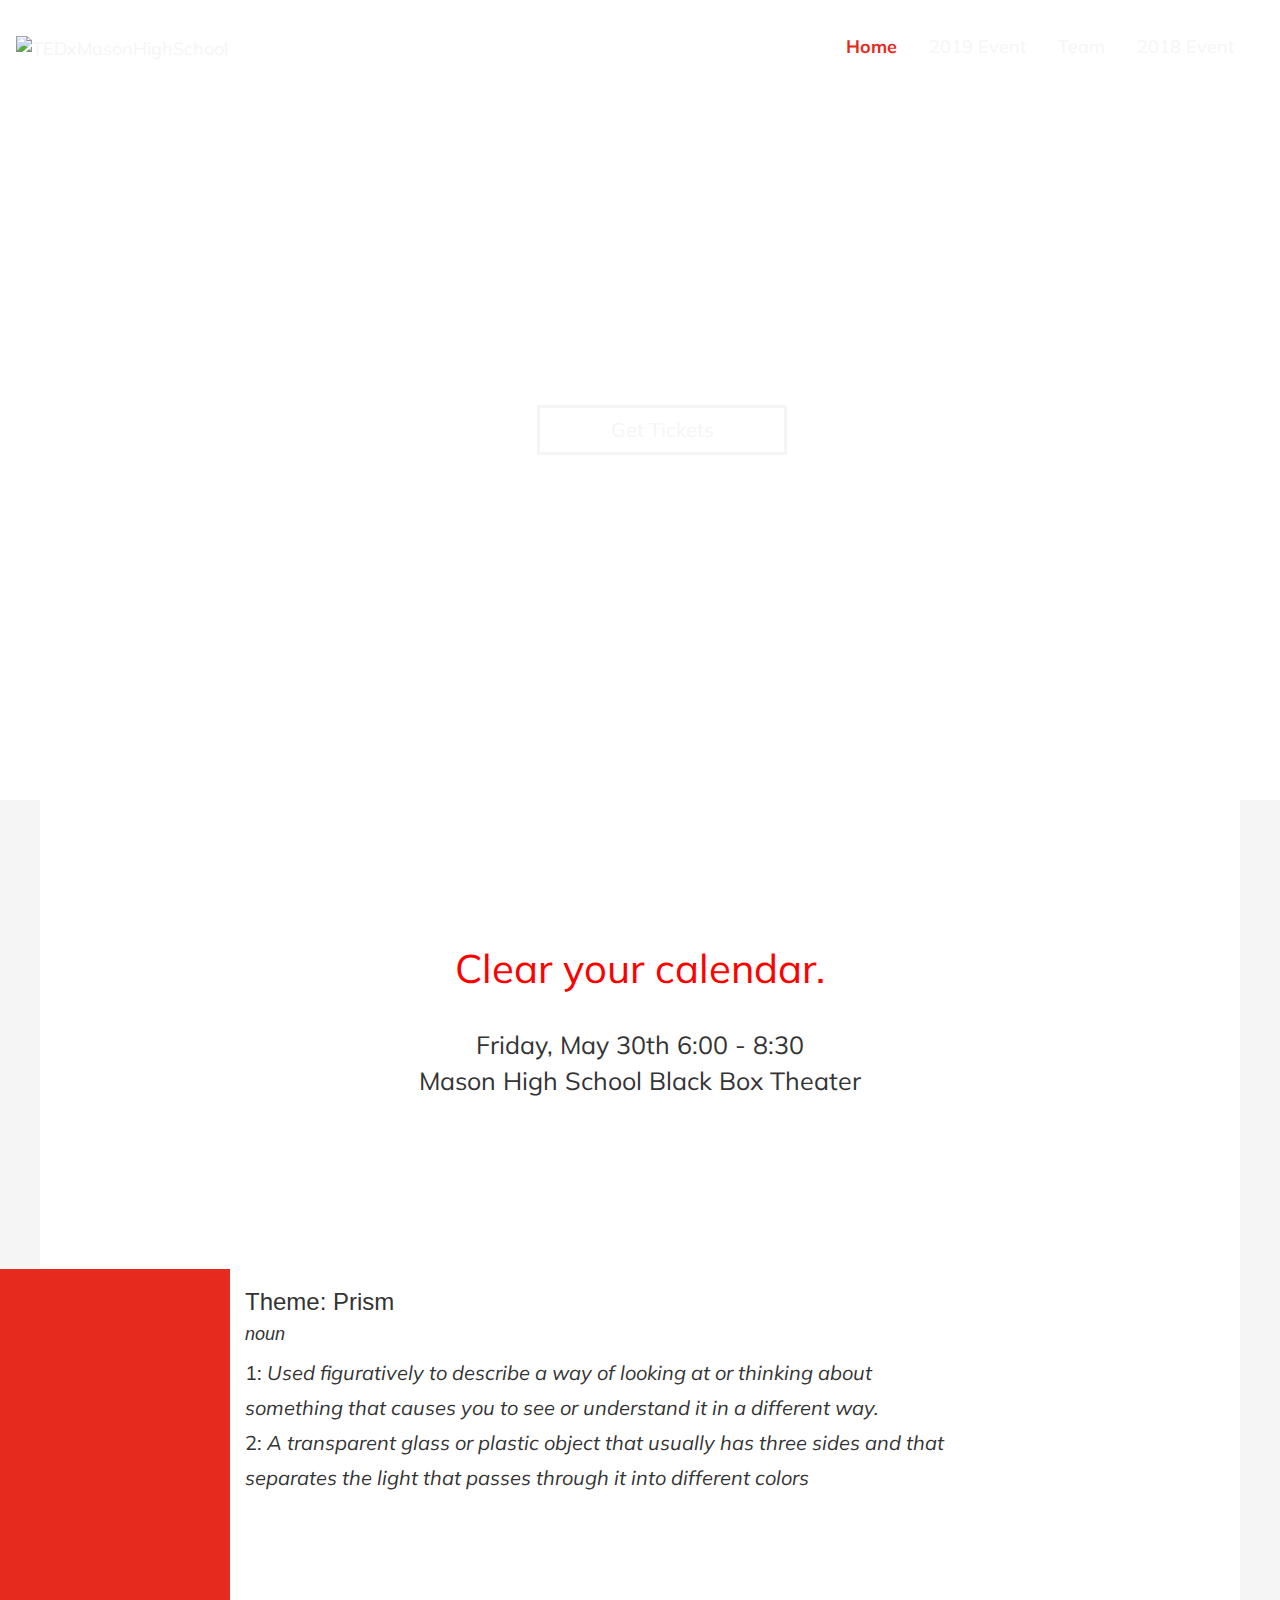
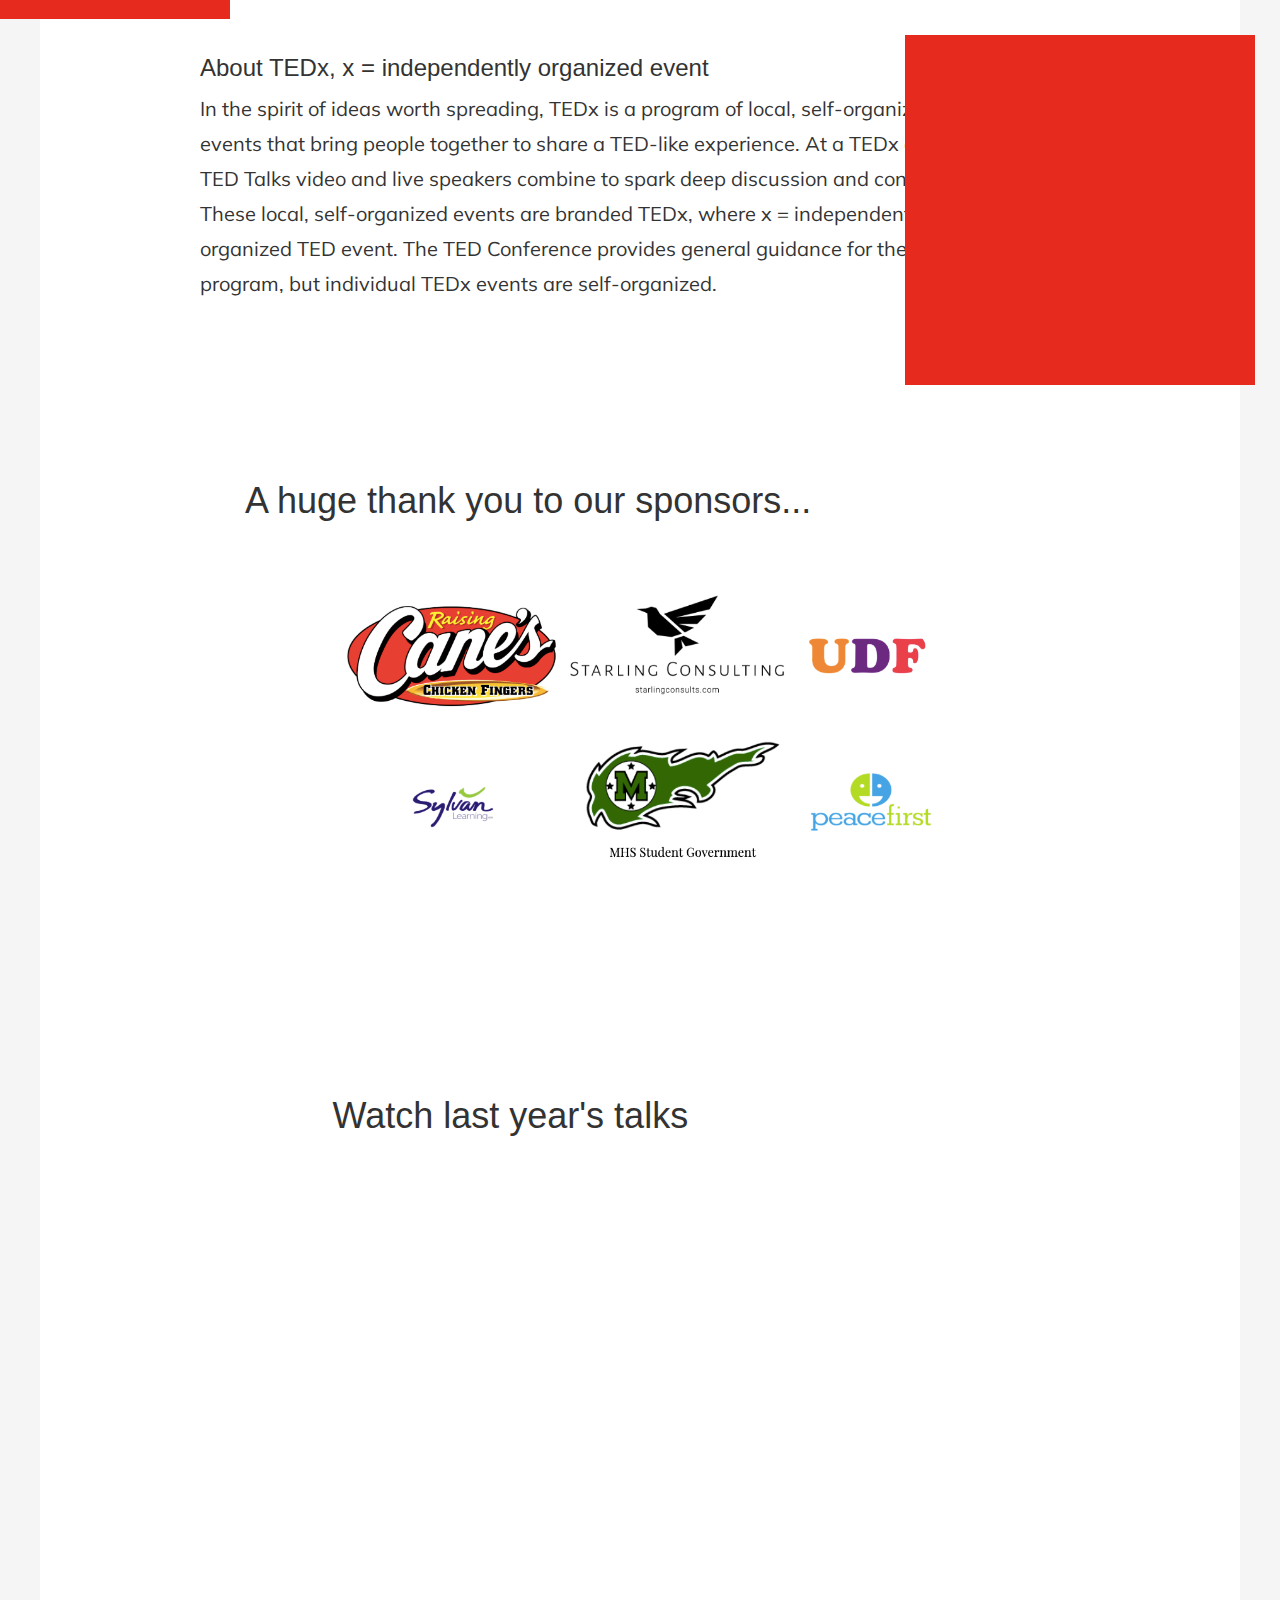
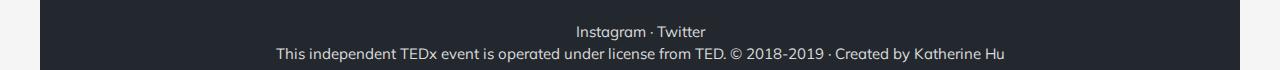
==== commit 5bb06cc6: "Update index.html" ====
--- a/index.html
+++ b/index.html
@@ -116,8 +116,16 @@
 <div class="container -line-bottom">
 				       </div>
 
-  <div class = "h1" style = "align: center;"> Watch last year's talks</div>
-		<iframe width = "701" height="394" style="margin: 60px;";
+  <div class = "h1" style = " 
+ display: block;
+  margin-left: auto;
+  margin-right: auto;
+  width: 50%;"> Watch last year's talks</div>
+		<iframe width = "701" height="394" style=" 
+ display: block;
+  margin-left: auto;
+  margin-right: auto;
+  width: 50%;";
 			src="https://www.youtube.com/embed/videoseries?list=PLR4eBtMYNE-hTtVqKCa55u1jIOIyv_rPk" frameborder="0" allow="accelerometer; autoplay; encrypted-media; gyroscope; picture-in-picture"
 			allowfullscreen></iframe>
 
